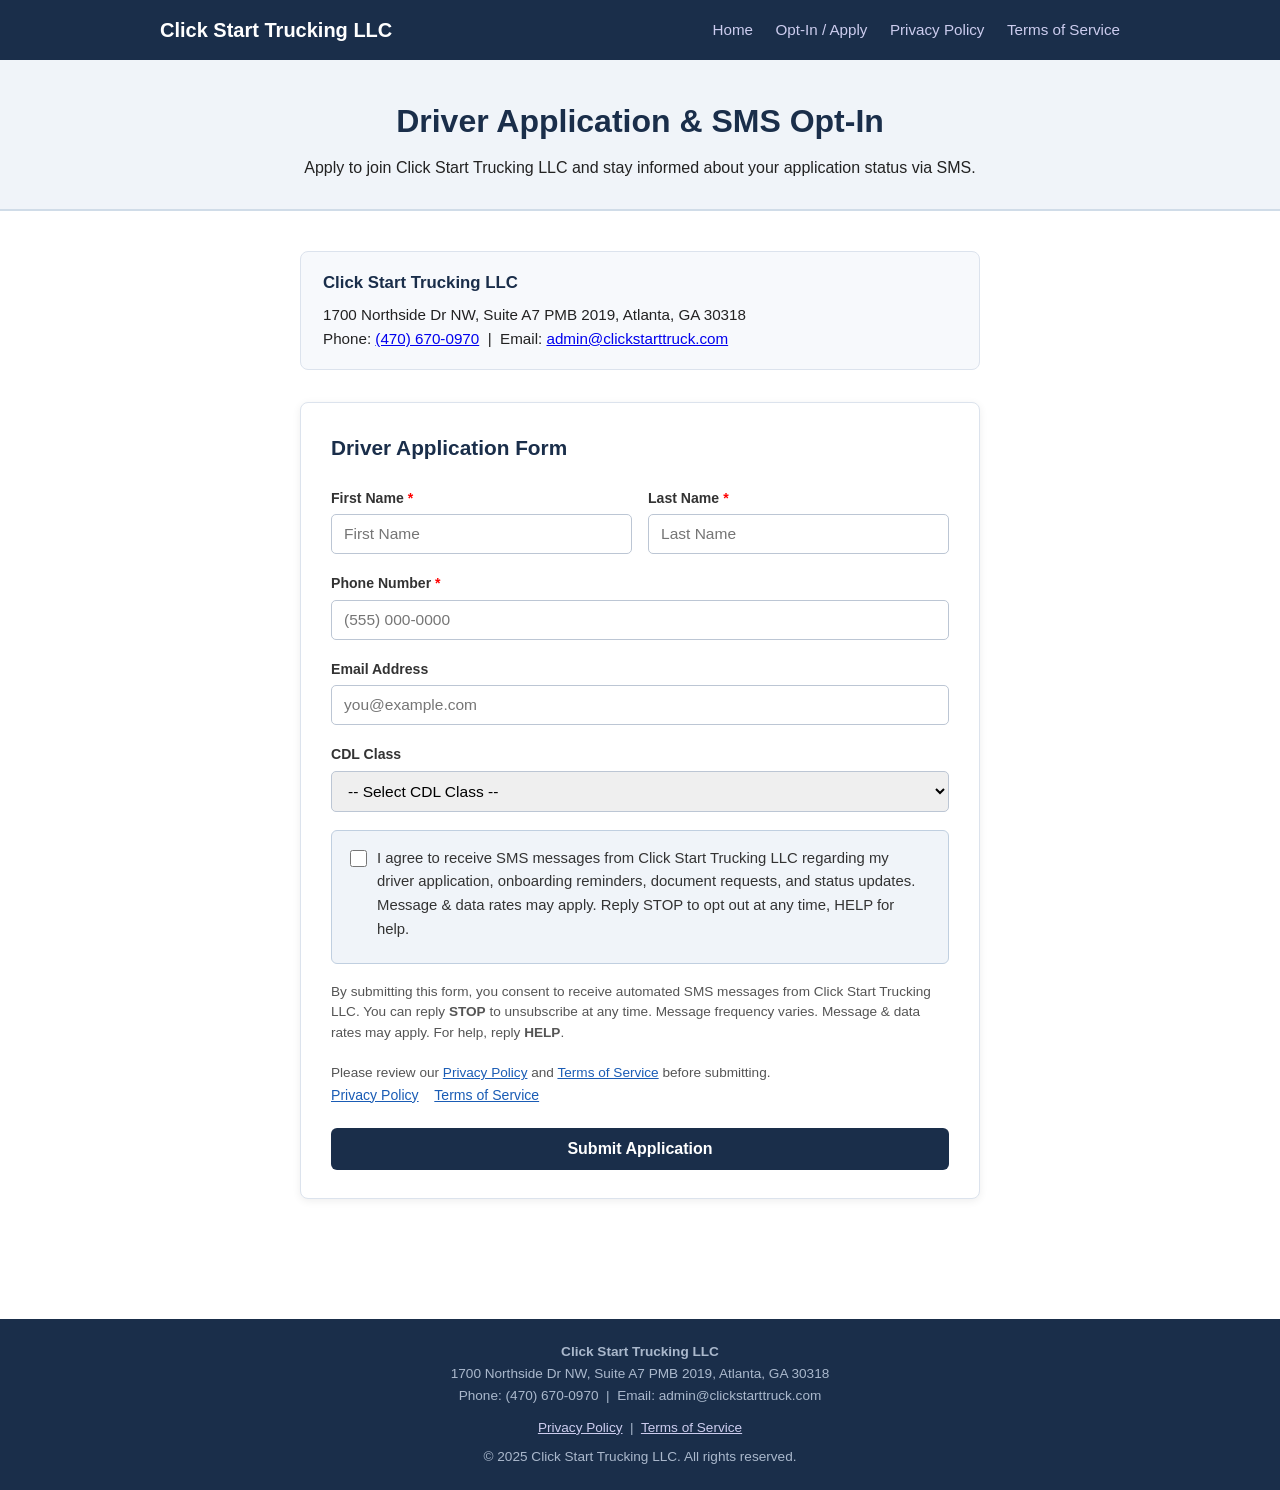
==== opt-in.html @ 93c21fef "Create opt-in.html" ====
<!DOCTYPE html>
<html lang="en">
<head>
  <meta charset="UTF-8" />
  <meta name="viewport" content="width=device-width, initial-scale=1.0" />
  <title>Driver Application &amp; SMS Opt-In | Click Start Trucking</title>
  <style>
    *, *::before, *::after { box-sizing: border-box; margin: 0; padding: 0; }
    body { font-family: Arial, Helvetica, sans-serif; background: #fff; color: #222; line-height: 1.6; }
    header { background: #1a2e4a; color: #fff; padding: 0 20px; }
    header .inner { max-width: 960px; margin: 0 auto; display: flex; align-items: center; justify-content: space-between; flex-wrap: wrap; gap: 10px; padding: 14px 0; }
    header .logo { font-size: 1.25rem; font-weight: 700; color: #fff; text-decoration: none; }
    nav a { color: #cce; text-decoration: none; margin-left: 18px; font-size: 0.95rem; }
    .hero { background: #f0f4f9; padding: 36px 20px 28px; text-align: center; border-bottom: 2px solid #d0dce8; }
    .hero h1 { font-size: 2rem; color: #1a2e4a; margin-bottom: 8px; }
    .container { max-width: 720px; margin: 40px auto; padding: 0 20px 60px; }
    .company-info { background: #f7f9fc; border: 1px solid #dce3ed; border-radius: 8px; padding: 18px 22px; margin-bottom: 32px; font-size: 0.95rem; }
    .company-info strong { color: #1a2e4a; font-size: 1.05rem; display: block; margin-bottom: 6px; }
    form { background: #fff; border: 1px solid #dce3ed; border-radius: 8px; padding: 28px 30px; box-shadow: 0 2px 8px rgba(0,0,0,0.07); }
    form h2 { font-size: 1.3rem; color: #1a2e4a; margin-bottom: 22px; }
    .form-row { display: flex; gap: 16px; flex-wrap: wrap; }
    .form-group { display: flex; flex-direction: column; margin-bottom: 18px; flex: 1; min-width: 200px; }
    .form-group.full { flex: 100%; min-width: 100%; }
    label { font-weight: 600; font-size: 0.88rem; color: #333; margin-bottom: 5px; }
    input[type=text], input[type=email], input[type=tel], select { padding: 10px 12px; border: 1px solid #bcc6d4; border-radius: 5px; font-size: 0.97rem; }
    .consent-box { background: #f0f4f9; border: 1px solid #c0cfe0; border-radius: 6px; padding: 16px 18px; margin-bottom: 18px; }
    .consent-box label { display: flex; align-items: flex-start; gap: 10px; font-weight: 400; font-size: 0.93rem; cursor: pointer; }
    .consent-box input[type=checkbox] { margin-top: 3px; width: 17px; height: 17px; flex-shrink: 0; }
    .consent-note { font-size: 0.85rem; color: #555; margin-top: 12px; line-height: 1.5; }
    .consent-note a, .policy-links a { color: #1a5cb5; }
    .policy-links { font-size: 0.88rem; margin-bottom: 16px; }
    .policy-links a { margin-right: 12px; }
    button[type=submit] { background: #1a2e4a; color: #fff; padding: 12px 32px; border: none; border-radius: 6px; font-size: 1rem; font-weight: 700; cursor: pointer; width: 100%; margin-top: 6px; }
    footer { background: #1a2e4a; color: #aab8cc; text-align: center; padding: 22px 20px; font-size: 0.85rem; margin-top: 60px; }
    footer a { color: #cce; }
  </style>
</head>
<body>
<header>
  <div class="inner">
    <a class="logo" href="/">Click Start Trucking LLC</a>
    <nav>
      <a href="/">Home</a>
      <a href="/opt-in.html">Opt-In / Apply</a>
      <a href="/privacy-policy.html">Privacy Policy</a>
      <a href="/terms-of-service.html">Terms of Service</a>
    </nav>
  </div>
</header>
<div class="hero">
  <h1>Driver Application &amp; SMS Opt-In</h1>
  <p>Apply to join Click Start Trucking LLC and stay informed about your application status via SMS.</p>
</div>
<div class="container">
  <div class="company-info">
    <strong>Click Start Trucking LLC</strong>
    1700 Northside Dr NW, Suite A7 PMB 2019, Atlanta, GA 30318<br />
    Phone: <a href="tel:4706700970">(470) 670-0970</a> &nbsp;|&nbsp;
    Email: <a href="mailto:admin@clickstarttruck.com">admin@clickstarttruck.com</a>
  </div>
  <form id="driverApplicationForm" novalidate>
    <h2>Driver Application Form</h2>
    <div class="form-row">
      <div class="form-group">
        <label for="firstName">First Name <span style="color:red">*</span></label>
        <input type="text" id="firstName" name="firstName" placeholder="First Name" required />
      </div>
      <div class="form-group">
        <label for="lastName">Last Name <span style="color:red">*</span></label>
        <input type="text" id="lastName" name="lastName" placeholder="Last Name" required />
      </div>
    </div>
    <div class="form-group full">
      <label for="phone">Phone Number <span style="color:red">*</span></label>
      <input type="tel" id="phone" name="phone" placeholder="(555) 000-0000" required />
    </div>
    <div class="form-group full">
      <label for="email">Email Address</label>
      <input type="email" id="email" name="email" placeholder="you@example.com" />
    </div>
    <div class="form-group full">
      <label for="cdlClass">CDL Class</label>
      <select id="cdlClass" name="cdlClass">
        <option value="">-- Select CDL Class --</option>
        <option value="A">Class A</option>
        <option value="B">Class B</option>
        <option value="C">Class C</option>
      </select>
    </div>
    <div class="consent-box">
      <label>
        <input type="checkbox" id="smsConsent" name="smsConsent" value="yes" />
        <span>I agree to receive SMS messages from Click Start Trucking LLC regarding my driver application, onboarding reminders, document requests, and status updates. Message &amp; data rates may apply. Reply STOP to opt out at any time, HELP for help.</span>
      </label>
    </div>
    <p class="consent-note">
      By submitting this form, you consent to receive automated SMS messages from Click Start Trucking LLC. You can reply <strong>STOP</strong> to unsubscribe at any time. Message frequency varies. Message &amp; data rates may apply. For help, reply <strong>HELP</strong>.<br /><br />
      Please review our <a href="/privacy-policy.html">Privacy Policy</a> and <a href="/terms-of-service.html">Terms of Service</a> before submitting.
    </p>
    <div class="policy-links">
      <a href="/privacy-policy.html">Privacy Policy</a>
      <a href="/terms-of-service.html">Terms of Service</a>
    </div>
    <button type="submit">Submit Application</button>
  </form>
</div>
<footer>
  <p><strong>Click Start Trucking LLC</strong></p>
  <p>1700 Northside Dr NW, Suite A7 PMB 2019, Atlanta, GA 30318</p>
  <p>Phone: (470) 670-0970 &nbsp;|&nbsp; Email: admin@clickstarttruck.com</p>
  <p style="margin-top:10px"><a href="/privacy-policy.html">Privacy Policy</a> &nbsp;|&nbsp; <a href="/terms-of-service.html">Terms of Service</a></p>
  <p style="margin-top:8px">&copy; 2025 Click Start Trucking LLC. All rights reserved.</p>
</footer>
</body>
</html>
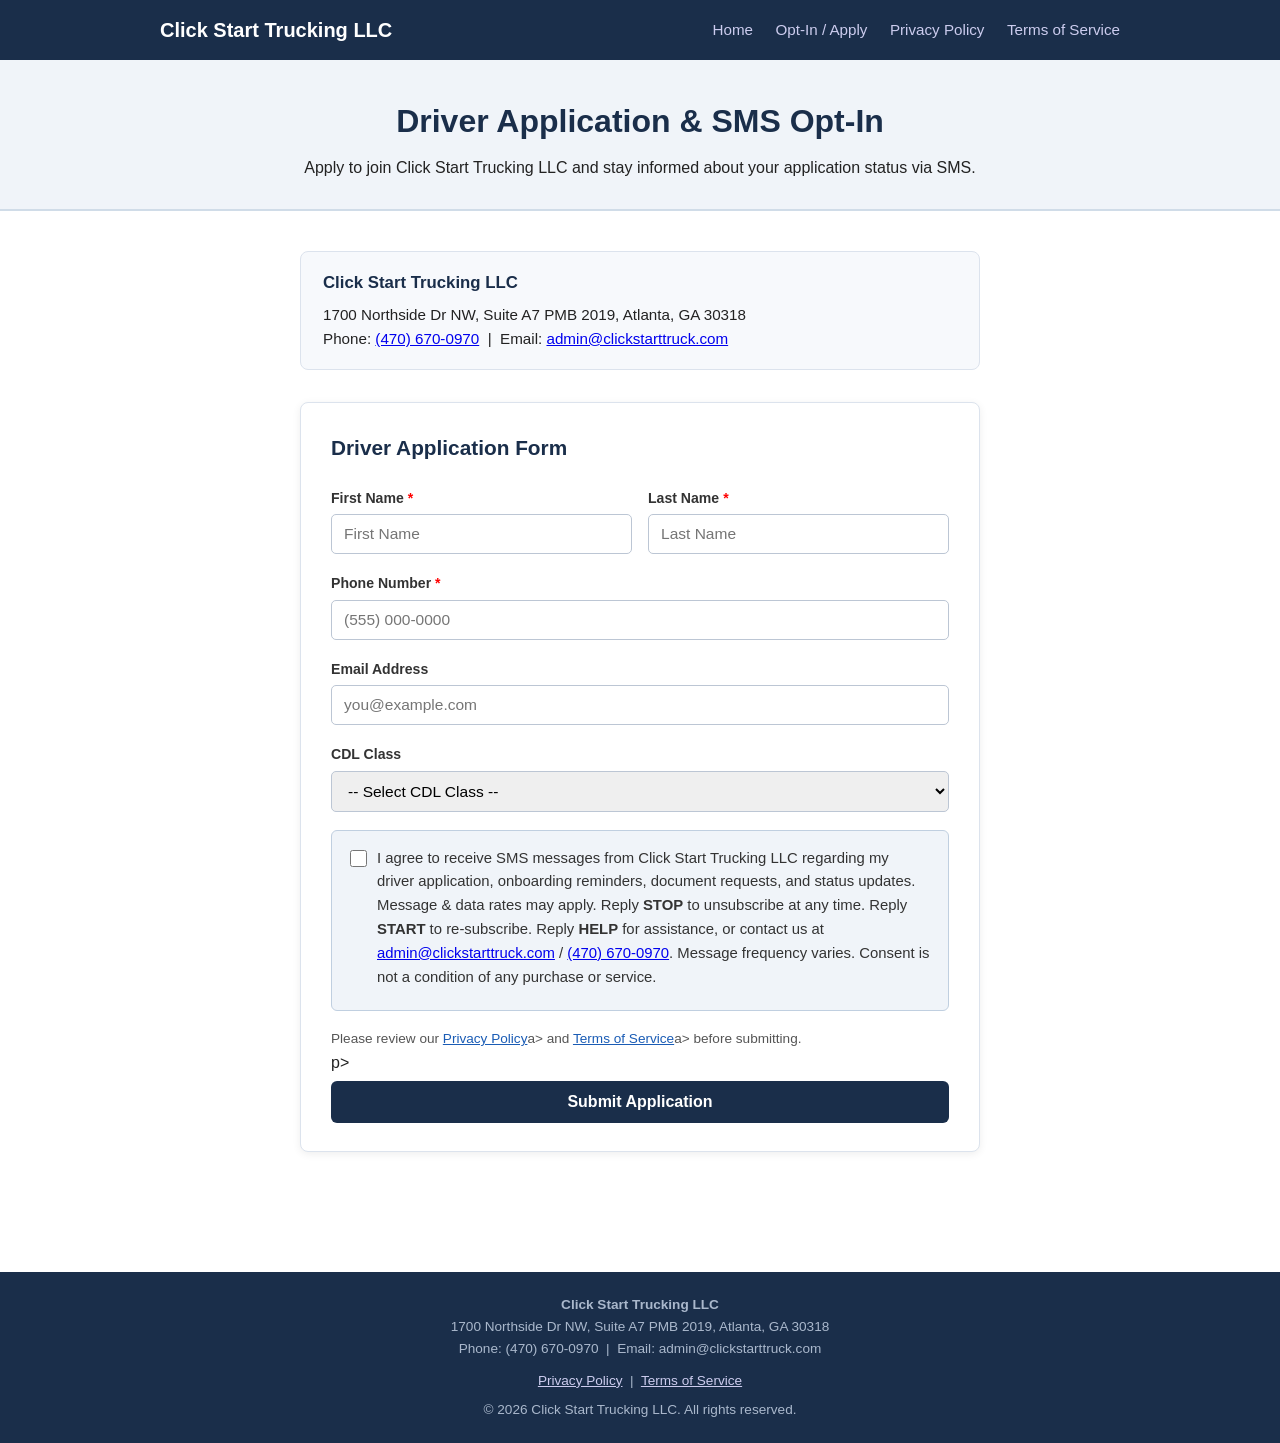
==== commit 5d0d338b: "fix: consolidate SMS consent blocks, add START keyword, update copyright to 2026" ====
--- a/opt-in.html
+++ b/opt-in.html
@@ -90,17 +90,10 @@
     <div class="consent-box">
       <label>
         <input type="checkbox" id="smsConsent" name="smsConsent" value="yes" />
-        <span>I agree to receive SMS messages from Click Start Trucking LLC regarding my driver application, onboarding reminders, document requests, and status updates. Message &amp; data rates may apply. Reply STOP to opt out at any time, HELP for help.</span>
+        <span>I agree to receive SMS messages from Click Start Trucking LLC regarding my driver application, onboarding reminders, document requests, and status updates. Message &amp; data rates may apply. Reply <strong>STOP</strong> to unsubscribe at any time. Reply <strong>START</strong> to re-subscribe. Reply <strong>HELP</strong> for assistance, or contact us at <a href="mailto:admin@clickstarttruck.com">admin@clickstarttruck.com</a> / <a href="tel:4706700970">(470) 670-0970</a>. Message frequency varies. Consent is not a condition of any purchase or service.</span>
       </label>
     </div>
-    <p class="consent-note">
-      By submitting this form, you consent to receive automated SMS messages from Click Start Trucking LLC. You can reply <strong>STOP</strong> to unsubscribe at any time. Message frequency varies. Message &amp; data rates may apply. For help, reply <strong>HELP</strong>.<br /><br />
-      Please review our <a href="/privacy-policy.html">Privacy Policy</a> and <a href="/terms-of-service.html">Terms of Service</a> before submitting.
-    </p>
-    <div class="policy-links">
-      <a href="/privacy-policy.html">Privacy Policy</a>
-      <a href="/terms-of-service.html">Terms of Service</a>
-    </div>
+            <p class="consent-note">Please review our <a href="/privacy-policy.html">Privacy Policy</a>a> and <a href="/terms-of-service.html">Terms of Service</a>a> before submitting.</p>p>
     <button type="submit">Submit Application</button>
   </form>
 </div>
@@ -109,7 +102,7 @@
   <p>1700 Northside Dr NW, Suite A7 PMB 2019, Atlanta, GA 30318</p>
   <p>Phone: (470) 670-0970 &nbsp;|&nbsp; Email: admin@clickstarttruck.com</p>
   <p style="margin-top:10px"><a href="/privacy-policy.html">Privacy Policy</a> &nbsp;|&nbsp; <a href="/terms-of-service.html">Terms of Service</a></p>
-  <p style="margin-top:8px">&copy; 2025 Click Start Trucking LLC. All rights reserved.</p>
+  <p style="margin-top:8px">&copy; 2026 Click Start Trucking LLC. All rights reserved.</p>
 </footer>
 </body>
 </html>
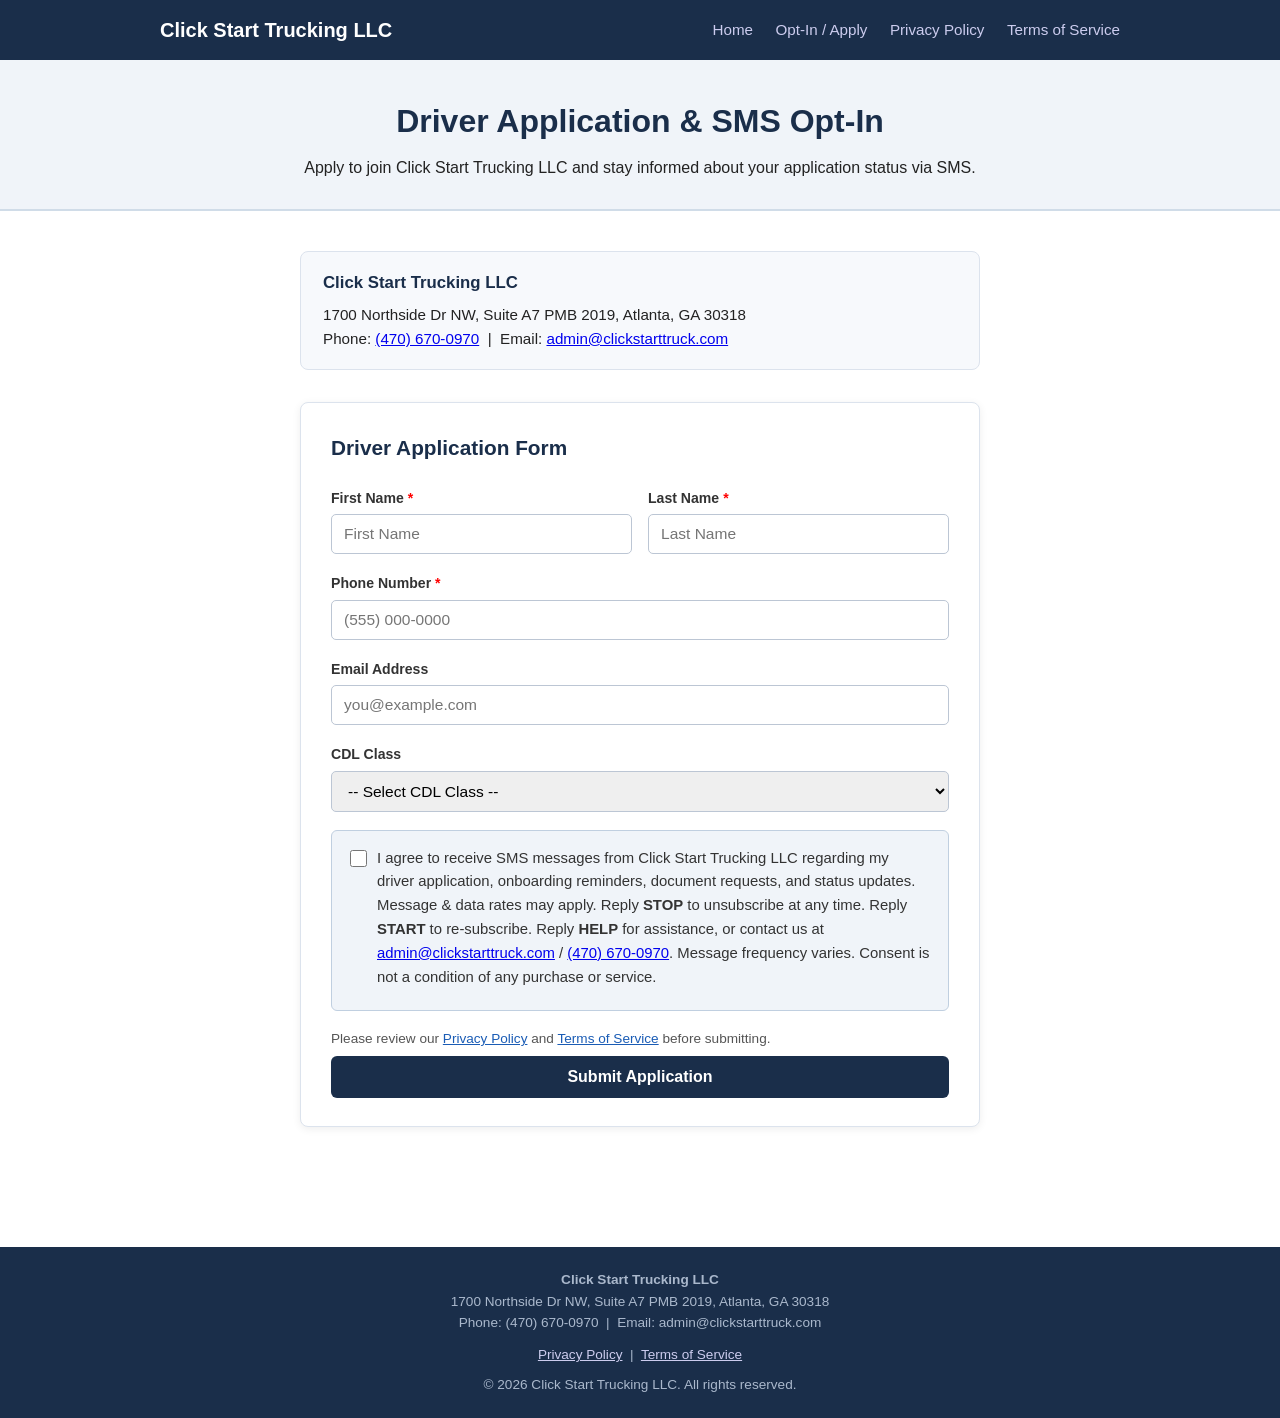
==== commit 81987c52: "fix: repair HTML tags in consent-note paragraph on opt-in page" ====
--- a/opt-in.html
+++ b/opt-in.html
@@ -93,7 +93,7 @@
         <span>I agree to receive SMS messages from Click Start Trucking LLC regarding my driver application, onboarding reminders, document requests, and status updates. Message &amp; data rates may apply. Reply <strong>STOP</strong> to unsubscribe at any time. Reply <strong>START</strong> to re-subscribe. Reply <strong>HELP</strong> for assistance, or contact us at <a href="mailto:admin@clickstarttruck.com">admin@clickstarttruck.com</a> / <a href="tel:4706700970">(470) 670-0970</a>. Message frequency varies. Consent is not a condition of any purchase or service.</span>
       </label>
     </div>
-            <p class="consent-note">Please review our <a href="/privacy-policy.html">Privacy Policy</a>a> and <a href="/terms-of-service.html">Terms of Service</a>a> before submitting.</p>p>
+            <p class="consent-note">Please review our <a href="/privacy-policy.html">Privacy Policy</a> and <a href="/terms-of-service.html">Terms of Service</a> before submitting.</p>
     <button type="submit">Submit Application</button>
   </form>
 </div>
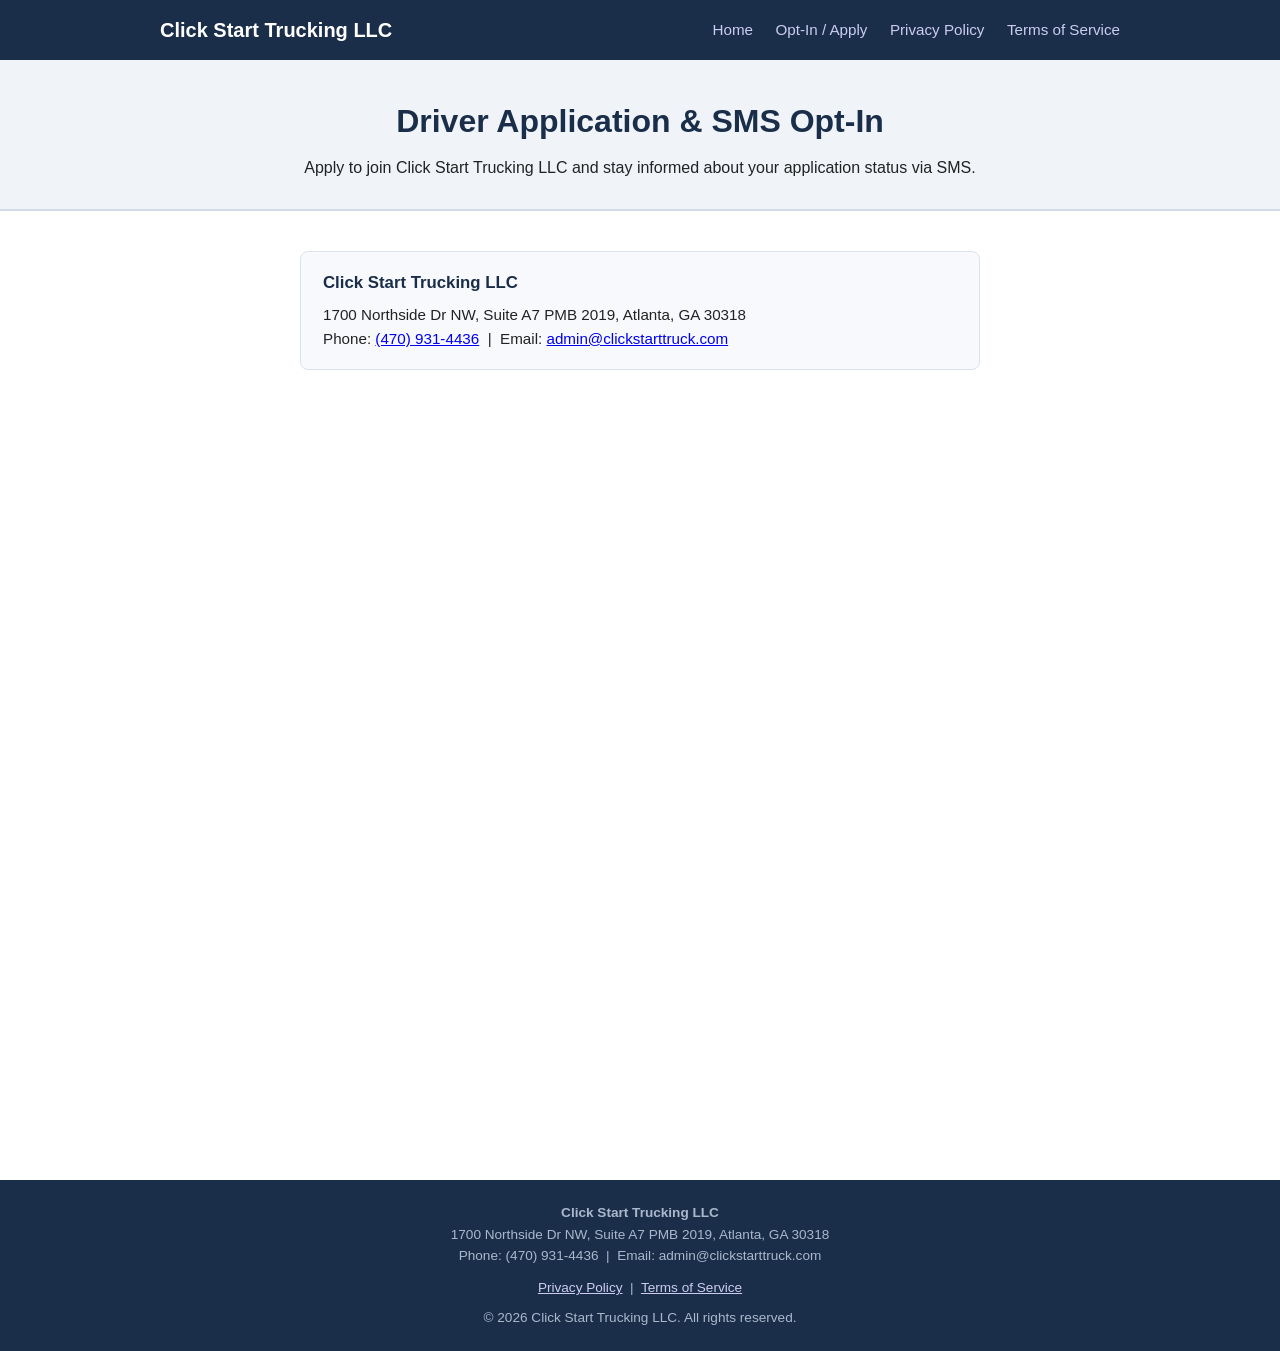
==== commit 1cc07e92: "Replace Netlify form with GHL embed and update phone number in opt-in.html" ====
--- a/opt-in.html
+++ b/opt-in.html
@@ -3,7 +3,7 @@
 <head>
   <meta charset="UTF-8" />
   <meta name="viewport" content="width=device-width, initial-scale=1.0" />
-  <title>Driver Application &amp; SMS Opt-In | Click Start Trucking</title>
+  <title>Driver Application & SMS Opt-In | Click Start Trucking</title>
   <style>
     *, *::before, *::after { box-sizing: border-box; margin: 0; padding: 0; }
     body { font-family: Arial, Helvetica, sans-serif; background: #fff; color: #222; line-height: 1.6; }
@@ -16,93 +16,44 @@
     .container { max-width: 720px; margin: 40px auto; padding: 0 20px 60px; }
     .company-info { background: #f7f9fc; border: 1px solid #dce3ed; border-radius: 8px; padding: 18px 22px; margin-bottom: 32px; font-size: 0.95rem; }
     .company-info strong { color: #1a2e4a; font-size: 1.05rem; display: block; margin-bottom: 6px; }
-    form { background: #fff; border: 1px solid #dce3ed; border-radius: 8px; padding: 28px 30px; box-shadow: 0 2px 8px rgba(0,0,0,0.07); }
-    form h2 { font-size: 1.3rem; color: #1a2e4a; margin-bottom: 22px; }
-    .form-row { display: flex; gap: 16px; flex-wrap: wrap; }
-    .form-group { display: flex; flex-direction: column; margin-bottom: 18px; flex: 1; min-width: 200px; }
-    .form-group.full { flex: 100%; min-width: 100%; }
-    label { font-weight: 600; font-size: 0.88rem; color: #333; margin-bottom: 5px; }
-    input[type=text], input[type=email], input[type=tel], select { padding: 10px 12px; border: 1px solid #bcc6d4; border-radius: 5px; font-size: 0.97rem; }
-    .consent-box { background: #f0f4f9; border: 1px solid #c0cfe0; border-radius: 6px; padding: 16px 18px; margin-bottom: 18px; }
-    .consent-box label { display: flex; align-items: flex-start; gap: 10px; font-weight: 400; font-size: 0.93rem; cursor: pointer; }
-    .consent-box input[type=checkbox] { margin-top: 3px; width: 17px; height: 17px; flex-shrink: 0; }
-    .consent-note { font-size: 0.85rem; color: #555; margin-top: 12px; line-height: 1.5; }
-    .consent-note a, .policy-links a { color: #1a5cb5; }
-    .policy-links { font-size: 0.88rem; margin-bottom: 16px; }
-    .policy-links a { margin-right: 12px; }
-    button[type=submit] { background: #1a2e4a; color: #fff; padding: 12px 32px; border: none; border-radius: 6px; font-size: 1rem; font-weight: 700; cursor: pointer; width: 100%; margin-top: 6px; }
     footer { background: #1a2e4a; color: #aab8cc; text-align: center; padding: 22px 20px; font-size: 0.85rem; margin-top: 60px; }
     footer a { color: #cce; }
   </style>
+  <!-- GHL form embed script -->
+  <script src="https://link.msgsndr.com/js/form_embed.js"></script>
 </head>
 <body>
-<header>
-  <div class="inner">
-    <a class="logo" href="/">Click Start Trucking LLC</a>
-    <nav>
-      <a href="/">Home</a>
-      <a href="/opt-in.html">Opt-In / Apply</a>
-      <a href="/privacy-policy.html">Privacy Policy</a>
-      <a href="/terms-of-service.html">Terms of Service</a>
-    </nav>
+  <header>
+    <div class="inner">
+      <a class="logo" href="/">Click Start Trucking LLC</a>
+      <nav>
+        <a href="/">Home</a>
+        <a href="/opt-in.html">Opt-In / Apply</a>
+        <a href="/privacy-policy.html">Privacy Policy</a>
+        <a href="/terms-of-service.html">Terms of Service</a>
+      </nav>
+    </div>
+  </header>
+  <div class="hero">
+    <h1>Driver Application & SMS Opt-In</h1>
+    <p>Apply to join Click Start Trucking LLC and stay informed about your application status via SMS.</p>
   </div>
-</header>
-<div class="hero">
-  <h1>Driver Application &amp; SMS Opt-In</h1>
-  <p>Apply to join Click Start Trucking LLC and stay informed about your application status via SMS.</p>
-</div>
-<div class="container">
-  <div class="company-info">
-    <strong>Click Start Trucking LLC</strong>
-    1700 Northside Dr NW, Suite A7 PMB 2019, Atlanta, GA 30318<br />
-    Phone: <a href="tel:4706700970">(470) 670-0970</a> &nbsp;|&nbsp;
-    Email: <a href="mailto:admin@clickstarttruck.com">admin@clickstarttruck.com</a>
+  <div class="container">
+    <div class="company-info">
+      <strong>Click Start Trucking LLC</strong>
+      1700 Northside Dr NW, Suite A7 PMB 2019, Atlanta, GA 30318<br />
+      Phone: <a href="tel:4709314436">(470) 931-4436</a> &nbsp;|&nbsp;
+      Email: <a href="mailto:admin@clickstarttruck.com">admin@clickstarttruck.com</a>
+    </div>
+    <!-- GoHighLevel embedded form -->
+    <iframe src="https://api.leadconnectorhq.com/widget/form/47lJux6u1CqMHV8PA9tN" style="width:100%;height:650px;border:none;border-radius:4px;"></iframe>
   </div>
-  <form id="driverApplicationForm" novalidate>
-    <h2>Driver Application Form</h2>
-    <div class="form-row">
-      <div class="form-group">
-        <label for="firstName">First Name <span style="color:red">*</span></label>
-        <input type="text" id="firstName" name="firstName" placeholder="First Name" required />
-      </div>
-      <div class="form-group">
-        <label for="lastName">Last Name <span style="color:red">*</span></label>
-        <input type="text" id="lastName" name="lastName" placeholder="Last Name" required />
-      </div>
-    </div>
-    <div class="form-group full">
-      <label for="phone">Phone Number <span style="color:red">*</span></label>
-      <input type="tel" id="phone" name="phone" placeholder="(555) 000-0000" required />
-    </div>
-    <div class="form-group full">
-      <label for="email">Email Address</label>
-      <input type="email" id="email" name="email" placeholder="you@example.com" />
-    </div>
-    <div class="form-group full">
-      <label for="cdlClass">CDL Class</label>
-      <select id="cdlClass" name="cdlClass">
-        <option value="">-- Select CDL Class --</option>
-        <option value="A">Class A</option>
-        <option value="B">Class B</option>
-        <option value="C">Class C</option>
-      </select>
-    </div>
-    <div class="consent-box">
-      <label>
-        <input type="checkbox" id="smsConsent" name="smsConsent" value="yes" />
-        <span>I agree to receive SMS messages from Click Start Trucking LLC regarding my driver application, onboarding reminders, document requests, and status updates. Message &amp; data rates may apply. Reply <strong>STOP</strong> to unsubscribe at any time. Reply <strong>START</strong> to re-subscribe. Reply <strong>HELP</strong> for assistance, or contact us at <a href="mailto:admin@clickstarttruck.com">admin@clickstarttruck.com</a> / <a href="tel:4706700970">(470) 670-0970</a>. Message frequency varies. Consent is not a condition of any purchase or service.</span>
-      </label>
-    </div>
-            <p class="consent-note">Please review our <a href="/privacy-policy.html">Privacy Policy</a> and <a href="/terms-of-service.html">Terms of Service</a> before submitting.</p>
-    <button type="submit">Submit Application</button>
-  </form>
-</div>
-<footer>
-  <p><strong>Click Start Trucking LLC</strong></p>
-  <p>1700 Northside Dr NW, Suite A7 PMB 2019, Atlanta, GA 30318</p>
-  <p>Phone: (470) 670-0970 &nbsp;|&nbsp; Email: admin@clickstarttruck.com</p>
-  <p style="margin-top:10px"><a href="/privacy-policy.html">Privacy Policy</a> &nbsp;|&nbsp; <a href="/terms-of-service.html">Terms of Service</a></p>
-  <p style="margin-top:8px">&copy; 2026 Click Start Trucking LLC. All rights reserved.</p>
-</footer>
+  <footer>
+    <p><strong>Click Start Trucking LLC</strong></p>
+    <p>1700 Northside Dr NW, Suite A7 PMB 2019, Atlanta, GA 30318</p>
+    <p>Phone: (470) 931-4436 &nbsp;|&nbsp; Email: admin@clickstarttruck.com</p>
+    <p style="margin-top:10px"><a href="/privacy-policy.html">Privacy Policy</a> &nbsp;|&nbsp; <a href="/terms-of-service.html">Terms of Service</a></p>
+    <p style="margin-top:8px">&copy; 2026 Click Start Trucking LLC. All rights reserved.</p>
+  </footer>
 </body>
 </html>
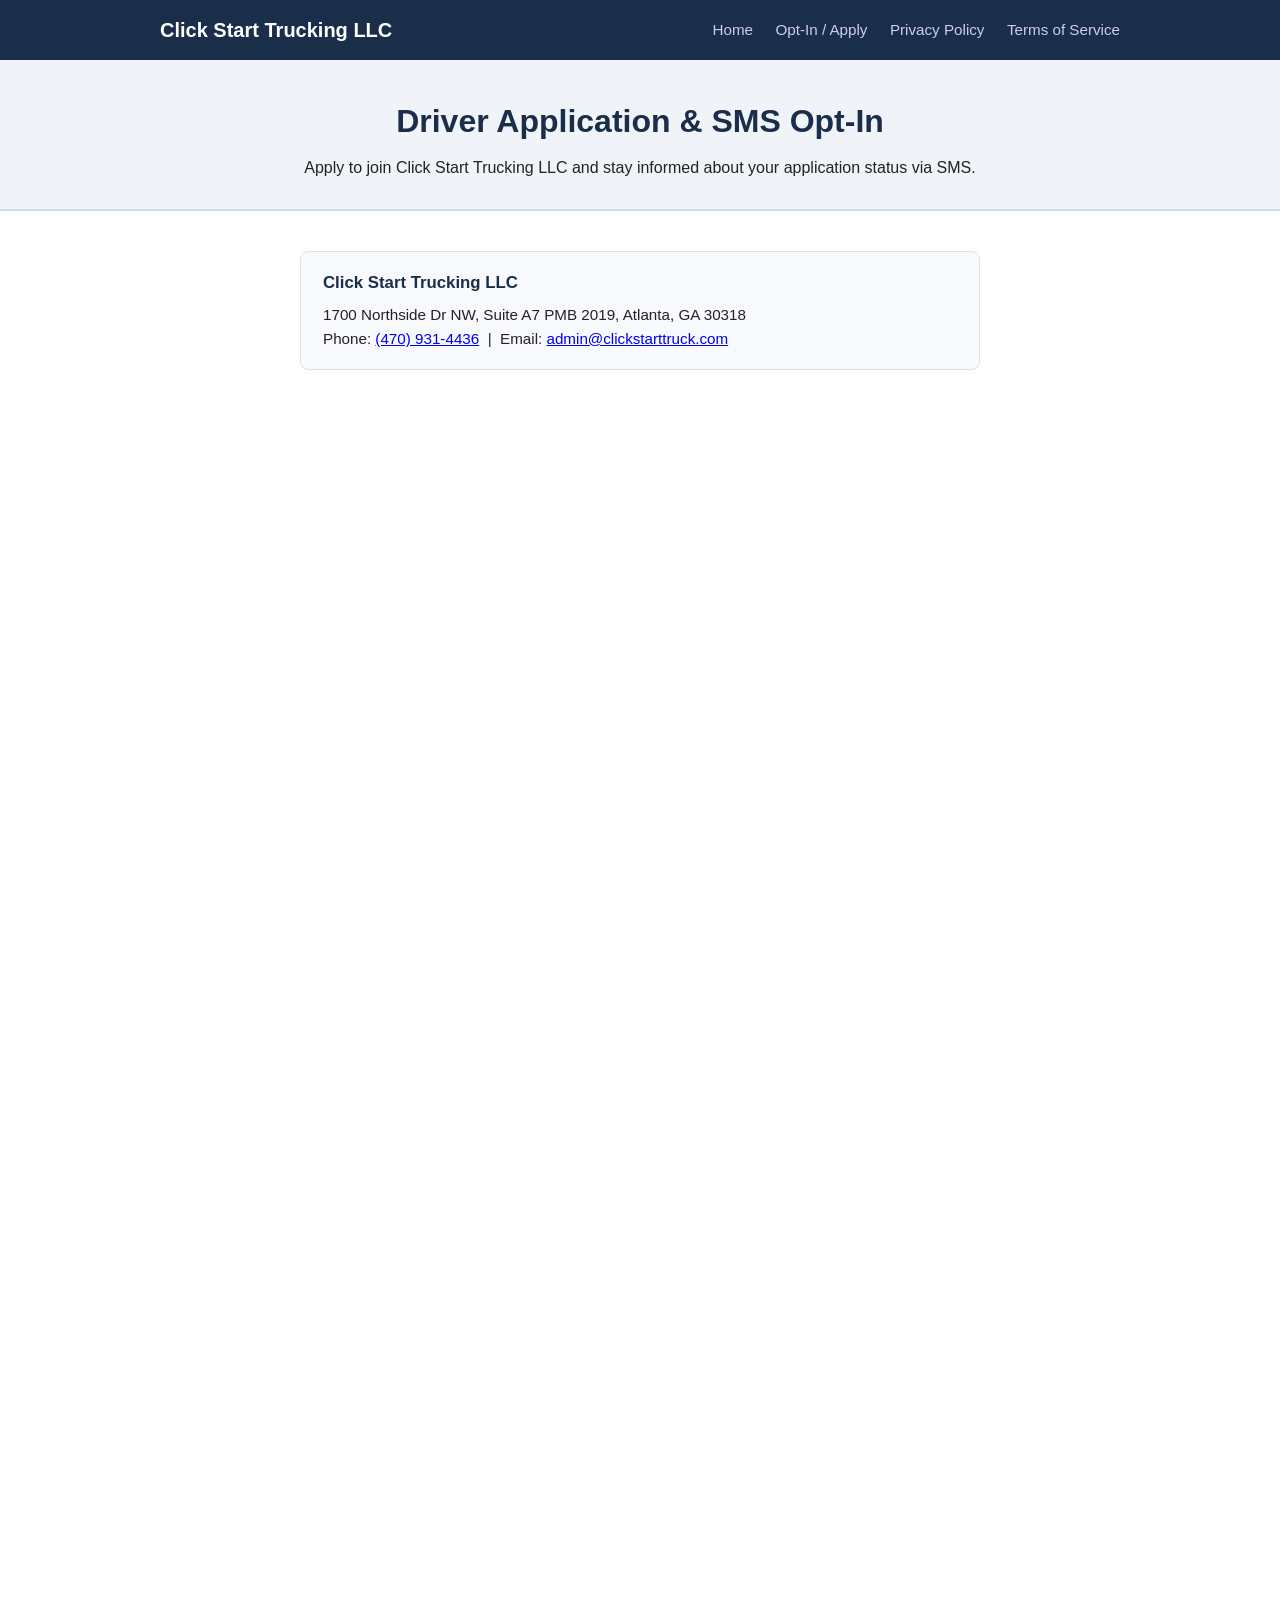
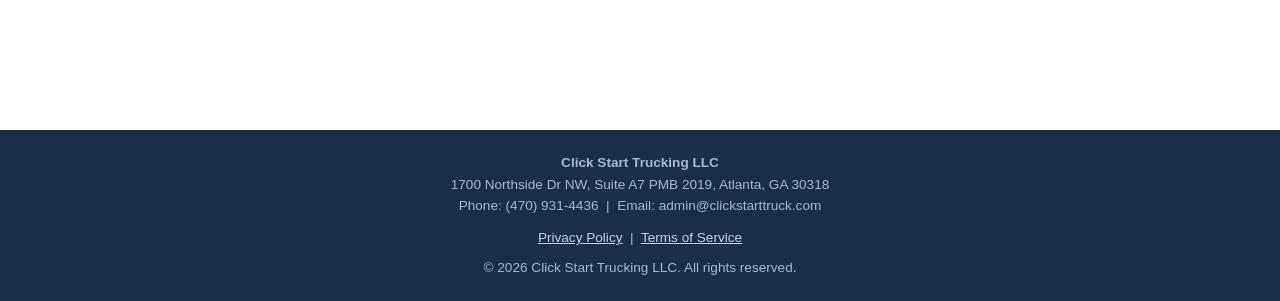
==== commit 39d5cc08: "Update opt-in.html: GHL form embed (id + height), add chat widget loader script" ====
--- a/opt-in.html
+++ b/opt-in.html
@@ -1,59 +1,65 @@
 <!DOCTYPE html>
 <html lang="en">
 <head>
-  <meta charset="UTF-8" />
-  <meta name="viewport" content="width=device-width, initial-scale=1.0" />
-  <title>Driver Application & SMS Opt-In | Click Start Trucking</title>
-  <style>
-    *, *::before, *::after { box-sizing: border-box; margin: 0; padding: 0; }
-    body { font-family: Arial, Helvetica, sans-serif; background: #fff; color: #222; line-height: 1.6; }
-    header { background: #1a2e4a; color: #fff; padding: 0 20px; }
-    header .inner { max-width: 960px; margin: 0 auto; display: flex; align-items: center; justify-content: space-between; flex-wrap: wrap; gap: 10px; padding: 14px 0; }
-    header .logo { font-size: 1.25rem; font-weight: 700; color: #fff; text-decoration: none; }
-    nav a { color: #cce; text-decoration: none; margin-left: 18px; font-size: 0.95rem; }
-    .hero { background: #f0f4f9; padding: 36px 20px 28px; text-align: center; border-bottom: 2px solid #d0dce8; }
-    .hero h1 { font-size: 2rem; color: #1a2e4a; margin-bottom: 8px; }
-    .container { max-width: 720px; margin: 40px auto; padding: 0 20px 60px; }
-    .company-info { background: #f7f9fc; border: 1px solid #dce3ed; border-radius: 8px; padding: 18px 22px; margin-bottom: 32px; font-size: 0.95rem; }
-    .company-info strong { color: #1a2e4a; font-size: 1.05rem; display: block; margin-bottom: 6px; }
-    footer { background: #1a2e4a; color: #aab8cc; text-align: center; padding: 22px 20px; font-size: 0.85rem; margin-top: 60px; }
-    footer a { color: #cce; }
-  </style>
-  <!-- GHL form embed script -->
-  <script src="https://link.msgsndr.com/js/form_embed.js"></script>
+<meta charset="UTF-8" />
+<meta name="viewport" content="width=device-width, initial-scale=1.0" />
+<title>Driver Application & SMS Opt-In | Click Start Trucking</title>
+<style>
+*, *::before, *::after { box-sizing: border-box; margin: 0; padding: 0; }
+body { font-family: Arial, Helvetica, sans-serif; background: #fff; color: #222; line-height: 1.6; }
+header { background: #1a2e4a; color: #fff; padding: 0 20px; }
+header .inner { max-width: 960px; margin: 0 auto; display: flex; align-items: center; justify-content: space-between; flex-wrap: wrap; gap: 10px; padding: 14px 0; }
+header .logo { font-size: 1.25rem; font-weight: 700; color: #fff; text-decoration: none; }
+nav a { color: #cce; text-decoration: none; margin-left: 18px; font-size: 0.95rem; }
+.hero { background: #f0f4f9; padding: 36px 20px 28px; text-align: center; border-bottom: 2px solid #d0dce8; }
+.hero h1 { font-size: 2rem; color: #1a2e4a; margin-bottom: 8px; }
+.container { max-width: 720px; margin: 40px auto; padding: 0 20px 60px; }
+.company-info { background: #f7f9fc; border: 1px solid #dce3ed; border-radius: 8px; padding: 18px 22px; margin-bottom: 32px; font-size: 0.95rem; }
+.company-info strong { color: #1a2e4a; font-size: 1.05rem; display: block; margin-bottom: 6px; }
+footer { background: #1a2e4a; color: #aab8cc; text-align: center; padding: 22px 20px; font-size: 0.85rem; margin-top: 60px; }
+footer a { color: #cce; }
+</style>
+<!-- GHL form embed script -->
+<script src="https://link.msgsndr.com/js/form_embed.js"></script>
 </head>
 <body>
-  <header>
-    <div class="inner">
-      <a class="logo" href="/">Click Start Trucking LLC</a>
-      <nav>
-        <a href="/">Home</a>
-        <a href="/opt-in.html">Opt-In / Apply</a>
-        <a href="/privacy-policy.html">Privacy Policy</a>
-        <a href="/terms-of-service.html">Terms of Service</a>
-      </nav>
-    </div>
-  </header>
-  <div class="hero">
-    <h1>Driver Application & SMS Opt-In</h1>
-    <p>Apply to join Click Start Trucking LLC and stay informed about your application status via SMS.</p>
-  </div>
-  <div class="container">
-    <div class="company-info">
-      <strong>Click Start Trucking LLC</strong>
-      1700 Northside Dr NW, Suite A7 PMB 2019, Atlanta, GA 30318<br />
-      Phone: <a href="tel:4709314436">(470) 931-4436</a> &nbsp;|&nbsp;
-      Email: <a href="mailto:admin@clickstarttruck.com">admin@clickstarttruck.com</a>
-    </div>
-    <!-- GoHighLevel embedded form -->
-    <iframe src="https://api.leadconnectorhq.com/widget/form/47lJux6u1CqMHV8PA9tN" style="width:100%;height:650px;border:none;border-radius:4px;"></iframe>
-  </div>
-  <footer>
-    <p><strong>Click Start Trucking LLC</strong></p>
-    <p>1700 Northside Dr NW, Suite A7 PMB 2019, Atlanta, GA 30318</p>
-    <p>Phone: (470) 931-4436 &nbsp;|&nbsp; Email: admin@clickstarttruck.com</p>
-    <p style="margin-top:10px"><a href="/privacy-policy.html">Privacy Policy</a> &nbsp;|&nbsp; <a href="/terms-of-service.html">Terms of Service</a></p>
-    <p style="margin-top:8px">&copy; 2026 Click Start Trucking LLC. All rights reserved.</p>
-  </footer>
+<header>
+<div class="inner">
+<a class="logo" href="/">Click Start Trucking LLC</a>
+<nav>
+<a href="/">Home</a>
+<a href="/opt-in.html">Opt-In / Apply</a>
+<a href="/privacy-policy.html">Privacy Policy</a>
+<a href="/terms-of-service.html">Terms of Service</a>
+</nav>
+</div>
+</header>
+<div class="hero">
+<h1>Driver Application & SMS Opt-In</h1>
+<p>Apply to join Click Start Trucking LLC and stay informed about your application status via SMS.</p>
+</div>
+<div class="container">
+<div class="company-info">
+<strong>Click Start Trucking LLC</strong>
+1700 Northside Dr NW, Suite A7 PMB 2019, Atlanta, GA 30318<br />
+Phone: <a href="tel:4709314436">(470) 931-4436</a> &nbsp;|&nbsp;
+Email: <a href="mailto:admin@clickstarttruck.com">admin@clickstarttruck.com</a>
+</div>
+<!-- GoHighLevel embedded form -->
+<iframe
+src="https://api.leadconnectorhq.com/widget/form/47lJux6u1CqMHV8PA9tN"
+style="width:100%;height:1200px;border:none;border-radius:4px;"
+id="inline-driver-application">
+</iframe>
+</div>
+<footer>
+<p><strong>Click Start Trucking LLC</strong></p>
+<p>1700 Northside Dr NW, Suite A7 PMB 2019, Atlanta, GA 30318</p>
+<p>Phone: (470) 931-4436 &nbsp;|&nbsp; Email: admin@clickstarttruck.com</p>
+<p style="margin-top:10px"><a href="/privacy-policy.html">Privacy Policy</a> &nbsp;|&nbsp; <a href="/terms-of-service.html">Terms of Service</a></p>
+<p style="margin-top:8px">&copy; 2026 Click Start Trucking LLC. All rights reserved.</p>
+</footer>
+<script src="https://link.msgsndr.com/js/form_embed.js"></script>
+<script src="https://widgets.leadconnectorhq.com/loader.js" data-resources-url="https://widgets.leadconnectorhq.com/chat-widget/loader.js"></script>
 </body>
 </html>
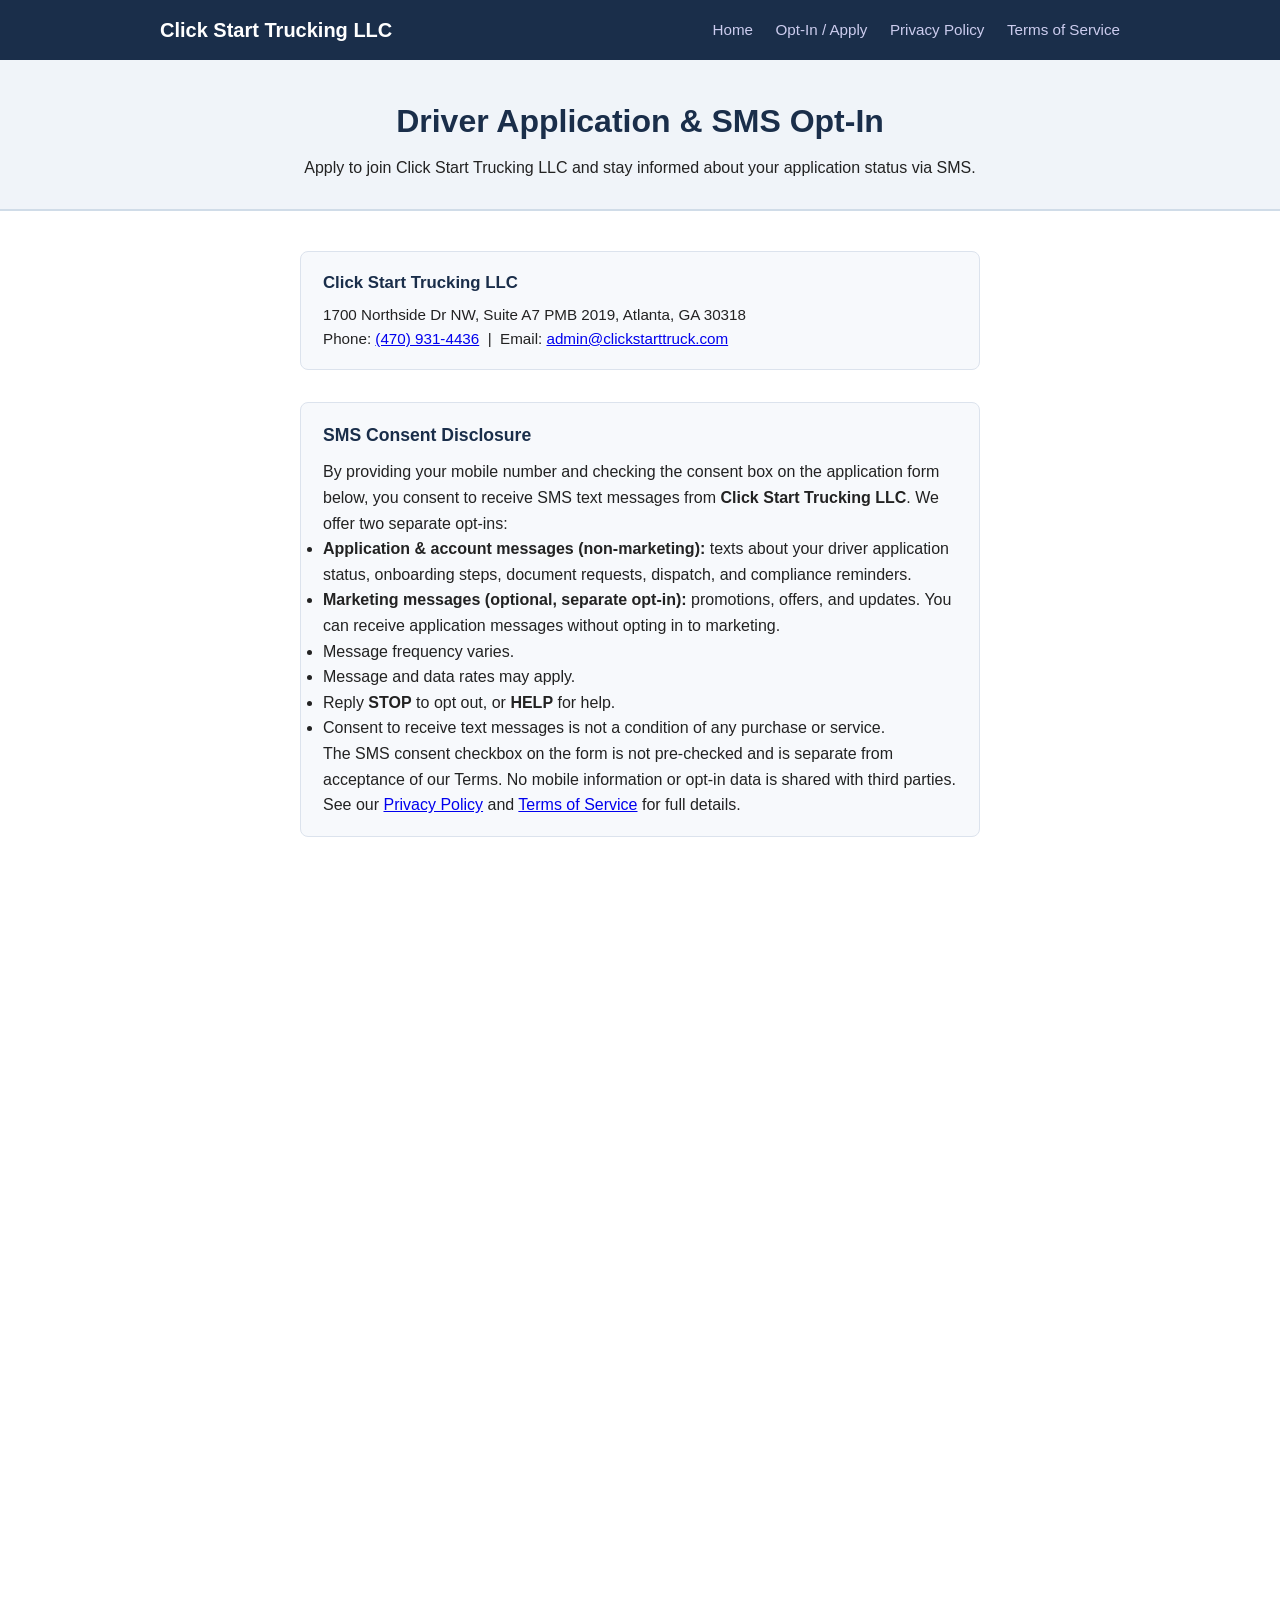
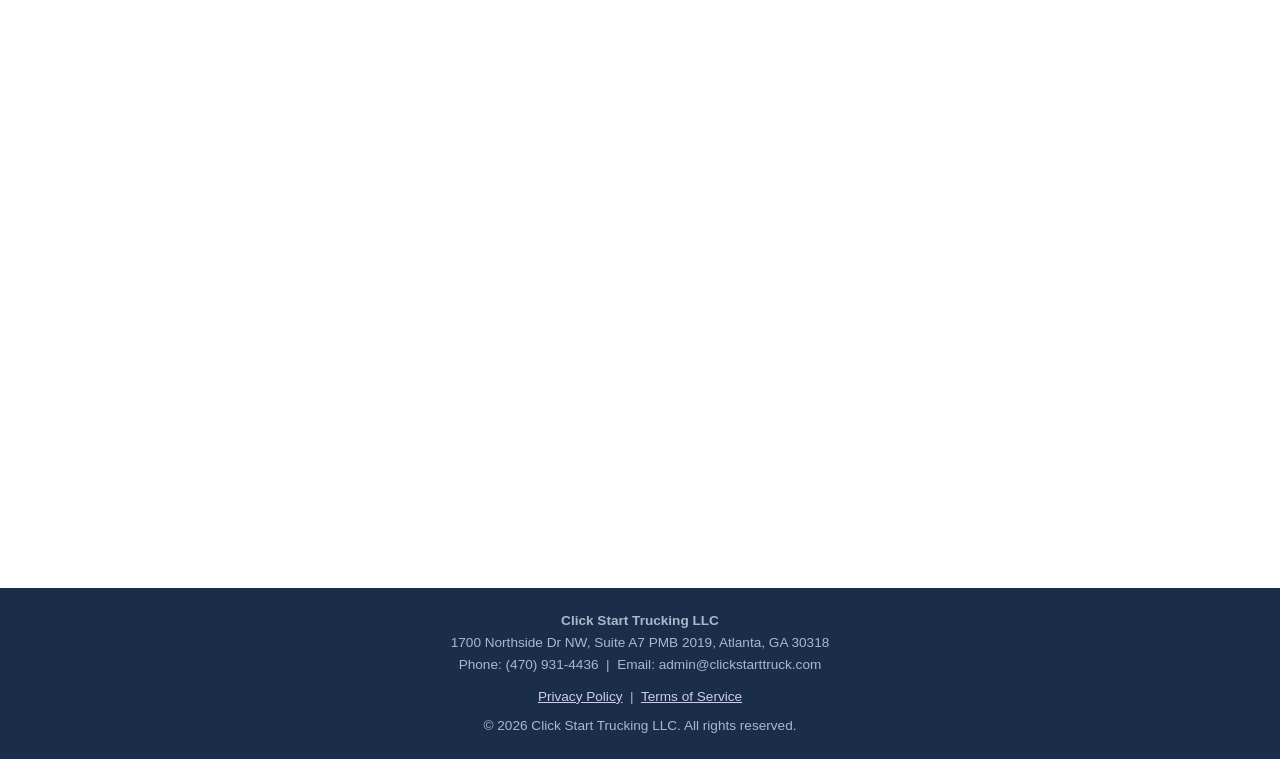
==== commit bd908e05: "Add SMS consent disclosure and policy links to opt-in page; standardize opt-in nav link to /opt-in" ====
--- a/opt-in.html
+++ b/opt-in.html
@@ -28,7 +28,7 @@
 <a class="logo" href="/">Click Start Trucking LLC</a>
 <nav>
 <a href="/">Home</a>
-<a href="/opt-in.html">Opt-In / Apply</a>
+<a href="/opt-in">Opt-In / Apply</a>
 <a href="/privacy-policy.html">Privacy Policy</a>
 <a href="/terms-of-service.html">Terms of Service</a>
 </nav>
@@ -46,6 +46,22 @@
 Email: <a href="mailto:admin@clickstarttruck.com">admin@clickstarttruck.com</a>
 </div>
 <!-- GoHighLevel embedded form -->
+<div class="sms-consent" style="background:#f7f9fc;border:1px solid #dce3ed;border-radius:8px;padding:18px 22px;margin:24px 0;">
+  <h2 style="font-size:1.1rem;color:#1a2e4a;margin-bottom:10px;">SMS Consent Disclosure</h2>
+  <p>By providing your mobile number and checking the consent box on the application form below, you consent to receive SMS text messages from <strong>Click Start Trucking LLC</strong>. We offer two separate opt-ins:</p>
+  <ul>
+    <li><strong>Application &amp; account messages (non-marketing):</strong> texts about your driver application status, onboarding steps, document requests, dispatch, and compliance reminders.</li>
+    <li><strong>Marketing messages (optional, separate opt-in):</strong> promotions, offers, and updates. You can receive application messages without opting in to marketing.</li>
+  </ul>
+  <ul>
+    <li>Message frequency varies.</li>
+    <li>Message and data rates may apply.</li>
+    <li>Reply <strong>STOP</strong> to opt out, or <strong>HELP</strong> for help.</li>
+    <li>Consent to receive text messages is not a condition of any purchase or service.</li>
+  </ul>
+  <p>The SMS consent checkbox on the form is not pre-checked and is separate from acceptance of our Terms. No mobile information or opt-in data is shared with third parties.</p>
+  <p>See our <a href="/privacy-policy">Privacy Policy</a> and <a href="/terms-of-service">Terms of Service</a> for full details.</p>
+</div>
 <iframe
 src="https://api.leadconnectorhq.com/widget/form/47lJux6u1CqMHV8PA9tN"
 style="width:100%;height:1200px;border:none;border-radius:4px;"
